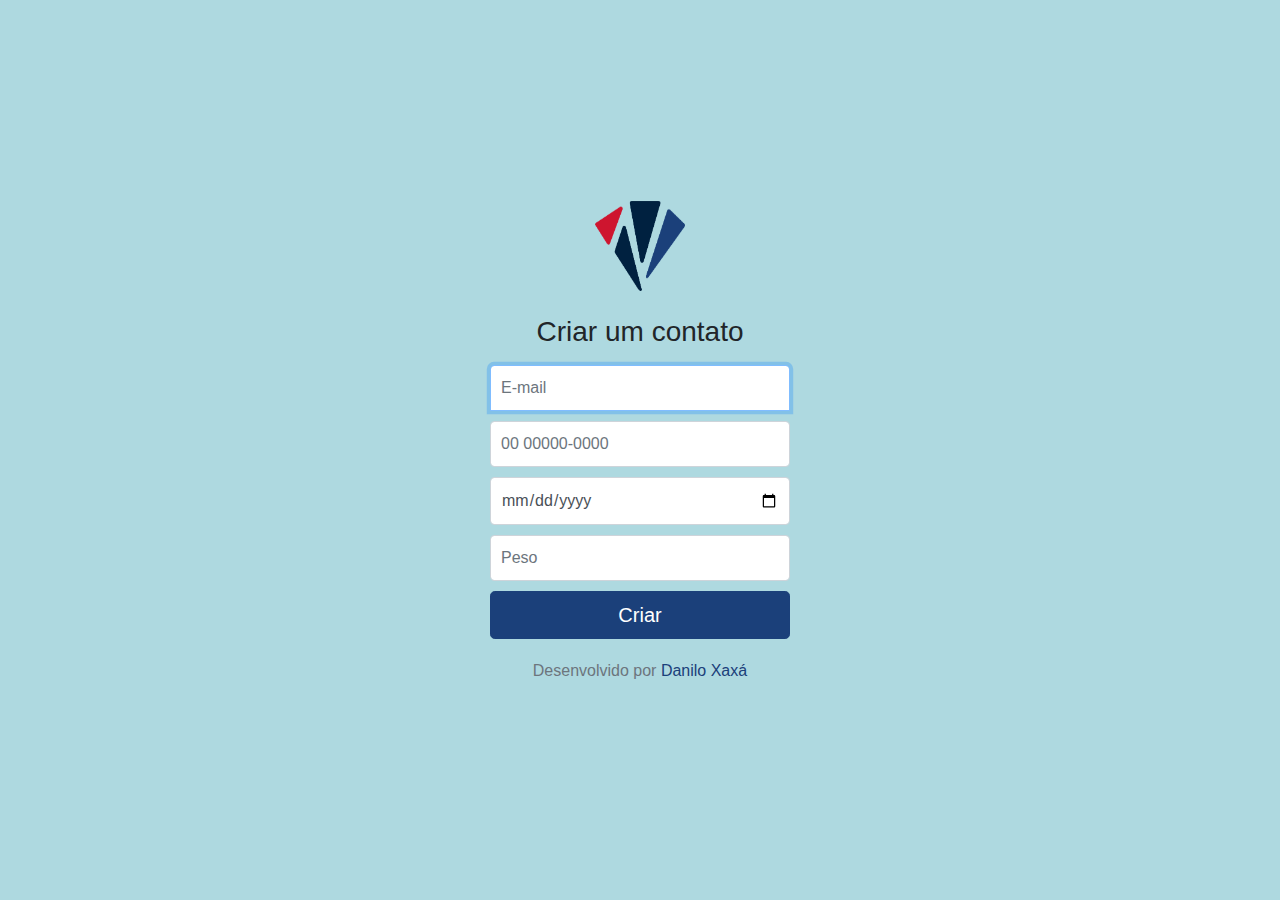
==== front/index.html @ cbb74866 "front-end básico pronto" ====
<!doctype html>
<html lang="en">
  <head>
    <meta charset="utf-8">
    <meta name="viewport" content="width=device-width, initial-scale=1, shrink-to-fit=no">
    <meta name="description" content="">
    <meta name="author" content="">
    <link rel="shortcut icon" href="favicon.ico" type="image/x-icon">

    <title>NT API</title>

    <link rel="canonical" href="https://getbootstrap.com/docs/4.0/examples/sign-in/">

    <!-- Bootstrap core CSS -->
    <link href="../dist/css/bootstrap.min.css" rel="stylesheet">

    <!-- Custom styles for this template -->
    <link href="signin.css" rel="stylesheet">
  </head>

  <body class="text-center">
    <form class="form-signin" >
      <img class="mb-4" src="logo.png" alt="Neuro" width="90" height="90">
      <h1 class="h3 mb-3 font-weight-normal">Criar um contato</h1>

      <label for="email" class="sr-only">E-mail</label>
      <input type="email" id="email" class="form-control sep" placeholder="E-mail" required autofocus>

      <label for="telefone" class="sr-only">Telefone</label>
      <input type="tel" pattern="[0-9]{2} [0-9]{5}-[0-9]{4}" placeholder="00 00000-0000" id="telefone" class="form-control sep" required autofocus>
      
      <label for="niver" class="sr-only">Aniversário</label>
      <input type="date" id="niver" class="form-control sep" placeholder="Aniversário" required autofocus>

      <label for="peso" class="sr-only">Peso (kg)</label>
      <input type="number" step=".01" id="peso" class="form-control sep" placeholder="Peso" min="1" required autofocus>

      <button class="btn btn-lg btn-primary btn-block sep" id="botao" type="submit">Criar</button>
      <p class="mt-5 mb-3 text-muted" style="margin-top: 20px !important;">Desenvolvido por <a href="https://www.linkedin.com/in/danilo-xaxa" target="_blank" id="xaxa">Danilo Xaxá</a></p>
    </form>
  </body>
</html>
---- front/signin.css ----
html,
body {
  height: 100%;
}

body {
  display: -ms-flexbox;
  display: -webkit-box;
  display: flex;
  -ms-flex-align: center;
  -ms-flex-pack: center;
  -webkit-box-align: center;
  align-items: center;
  -webkit-box-pack: center;
  justify-content: center;
  padding-top: 40px;
  padding-bottom: 40px;
  background-color: #f5f5f5;
}

.form-signin {
  width: 100%;
  max-width: 330px;
  padding: 15px;
  margin: 0 auto;
}
.form-signin .checkbox {
  font-weight: 400;
}
.form-signin .form-control {
  position: relative;
  box-sizing: border-box;
  height: auto;
  padding: 10px;
  font-size: 16px;
}
.form-signin .form-control:focus {
  z-index: 2;
}
.form-signin input[type="email"] {
  margin-bottom: -1px;
  border-bottom-right-radius: 0;
  border-bottom-left-radius: 0;
}
.form-signin input[type="password"] {
  margin-bottom: 10px;
  border-top-left-radius: 0;
  border-top-right-radius: 0;
}

body {
  background-color: #AED9E0 !important;
}

.sep {
  margin-top: 10px !important;
  margin-bottom: 10px !important;
}

#xaxa {
  color: #1B407A;
}

#xaxa:hover {
  color: #CE152F;
  text-decoration: none;
}

#botao {
  background-color: #1B407A !important;
  border-color: #1B407A !important;
}

/* 
#F2F7F2
#1B407A
#CE152F
#002140
#AED9E0
*/
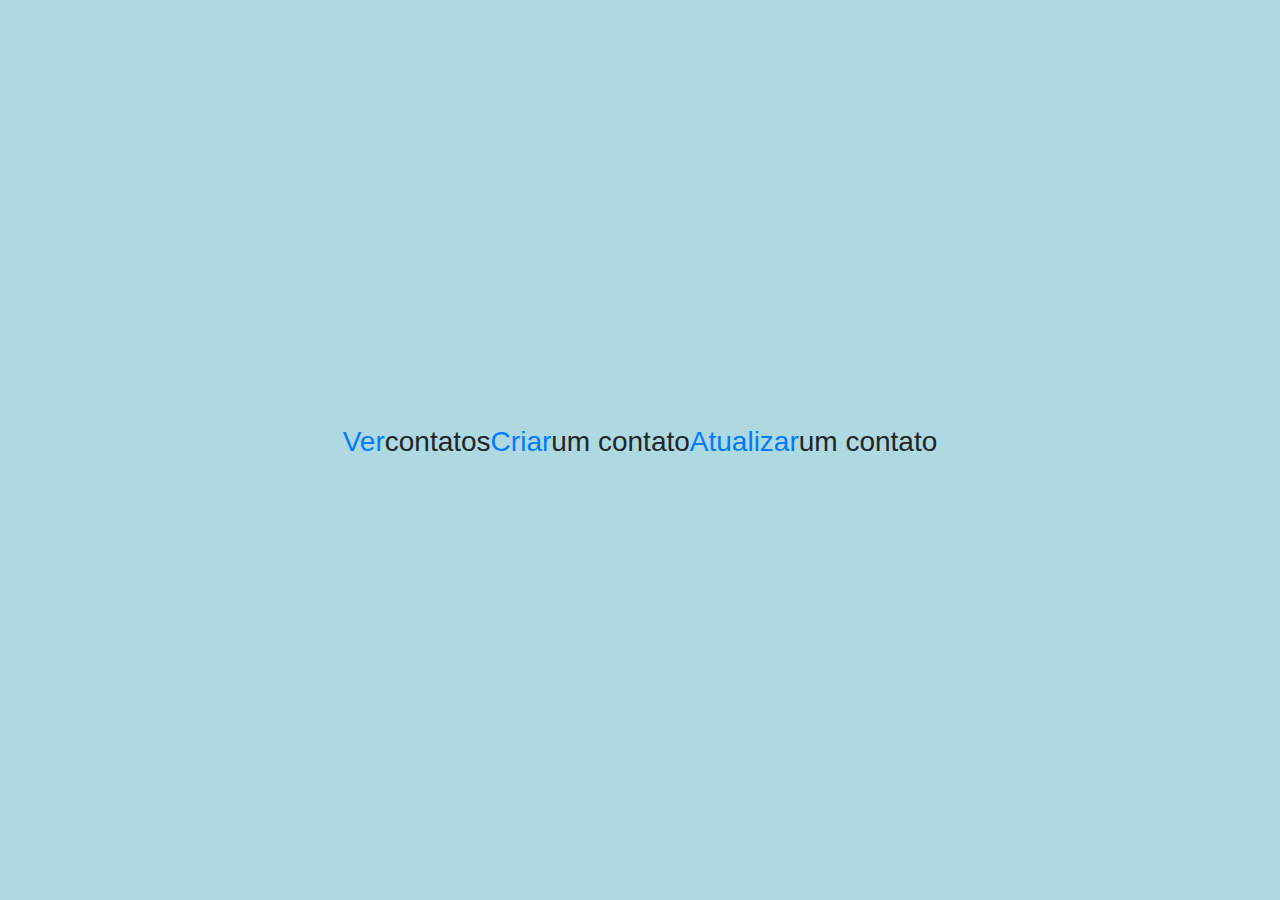
==== commit 41e36501: "adicionando index" ====
--- a/front/index.html
+++ b/front/index.html
@@ -1,14 +1,13 @@
-
 <!doctype html>
-<html lang="en">
+<html lang="pt-br">
   <head>
     <meta charset="utf-8">
     <meta name="viewport" content="width=device-width, initial-scale=1, shrink-to-fit=no">
     <meta name="description" content="">
     <meta name="author" content="">
-    <link rel="shortcut icon" href="favicon.ico" type="image/x-icon">
+    <link rel="shortcut icon" href="front/favicon.ico" type="image/x-icon">
 
-    <title>NT API</title>
+    <title>Bem-vindos!</title>
 
     <link rel="canonical" href="https://getbootstrap.com/docs/4.0/examples/sign-in/">
 
@@ -20,24 +19,8 @@
   </head>
 
   <body class="text-center">
-    <form class="form-signin" >
-      <img class="mb-4" src="logo.png" alt="Neuro" width="90" height="90">
-      <h1 class="h3 mb-3 font-weight-normal">Criar um contato</h1>
-
-      <label for="email" class="sr-only">E-mail</label>
-      <input type="email" id="email" class="form-control sep" placeholder="E-mail" required autofocus>
-
-      <label for="telefone" class="sr-only">Telefone</label>
-      <input type="tel" pattern="[0-9]{2} [0-9]{5}-[0-9]{4}" placeholder="00 00000-0000" id="telefone" class="form-control sep" required autofocus>
-      
-      <label for="niver" class="sr-only">Aniversário</label>
-      <input type="date" id="niver" class="form-control sep" placeholder="Aniversário" required autofocus>
-
-      <label for="peso" class="sr-only">Peso (kg)</label>
-      <input type="number" step=".01" id="peso" class="form-control sep" placeholder="Peso" min="1" required autofocus>
-
-      <button class="btn btn-lg btn-primary btn-block sep" id="botao" type="submit">Criar</button>
-      <p class="mt-5 mb-3 text-muted" style="margin-top: 20px !important;">Desenvolvido por <a href="https://www.linkedin.com/in/danilo-xaxa" target="_blank" id="xaxa">Danilo Xaxá</a></p>
-    </form>
+      <h1 class="h3 mb-3 font-weight-normal x"><a href="ver.html">Ver</a>contatos</h1>
+      <h1 class="h3 mb-3 font-weight-normal x"><a href="criar.html">Criar</a>um contato</h1>
+      <h1 class="h3 mb-3 font-weight-normal x"><a href="atualizar.html">Atualizar</a>um contato</h1>
   </body>
 </html>
--- a/front/signin.css
+++ b/front/signin.css
@@ -71,6 +71,10 @@
   border-color: #1B407A !important;
 }
 
+.x {
+  display: block !important;
+}
+
 /* 
 #F2F7F2
 #1B407A
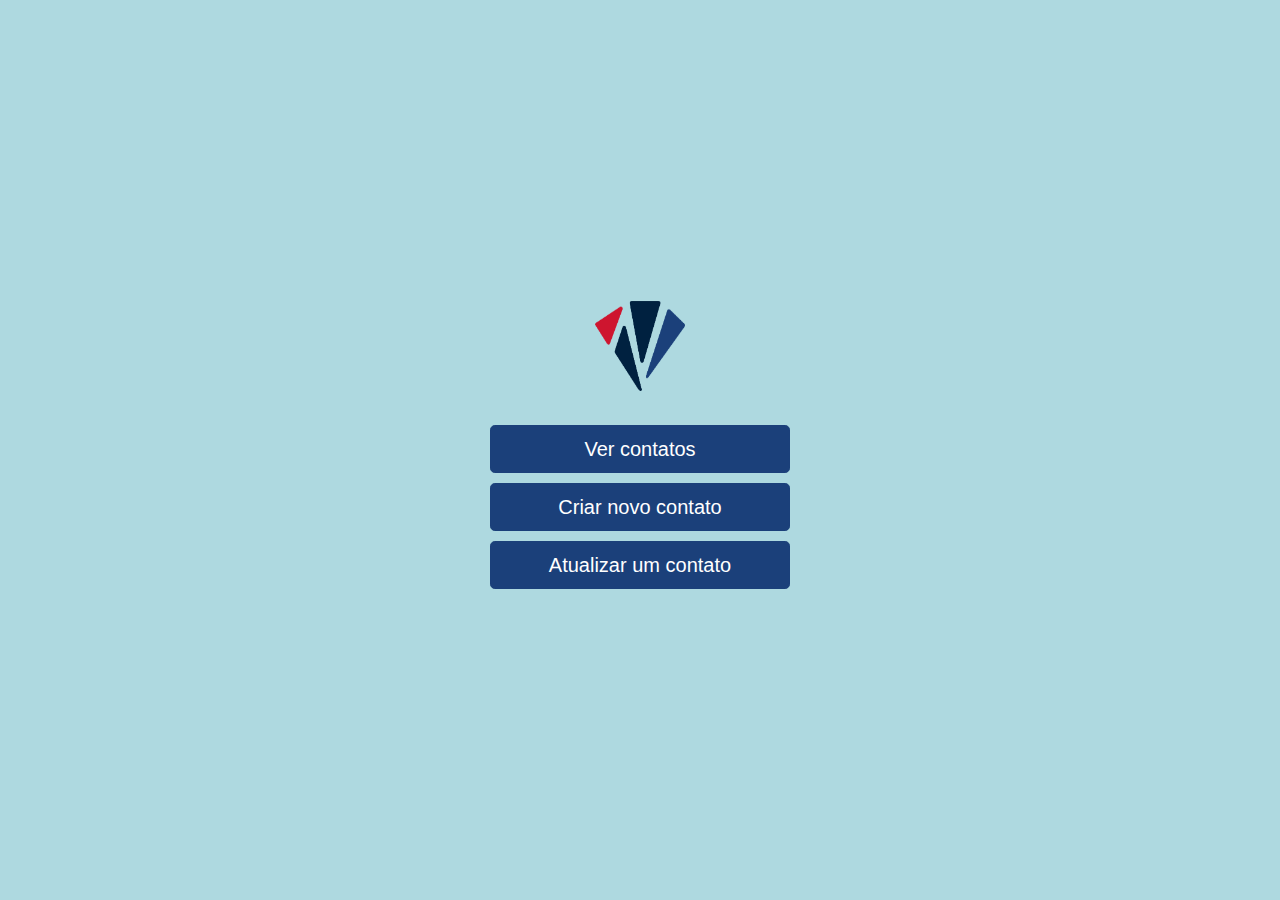
==== commit 9dfda939: "index prontinho" ====
--- a/front/index.html
+++ b/front/index.html
@@ -5,7 +5,7 @@
     <meta name="viewport" content="width=device-width, initial-scale=1, shrink-to-fit=no">
     <meta name="description" content="">
     <meta name="author" content="">
-    <link rel="shortcut icon" href="front/favicon.ico" type="image/x-icon">
+    <link rel="shortcut icon" href="favicon.ico" type="image/x-icon">
 
     <title>Bem-vindos!</title>
 
@@ -19,8 +19,11 @@
   </head>
 
   <body class="text-center">
-      <h1 class="h3 mb-3 font-weight-normal x"><a href="ver.html">Ver</a>contatos</h1>
-      <h1 class="h3 mb-3 font-weight-normal x"><a href="criar.html">Criar</a>um contato</h1>
-      <h1 class="h3 mb-3 font-weight-normal x"><a href="atualizar.html">Atualizar</a>um contato</h1>
+    <div class="form-signin">
+      <img class="mb-4" src="logo.png" alt="Neuro" width="90" height="90">
+      <a href="ver.html" class="btn btn-lg btn-primary btn-block sep botao" id="ver" type="submit">Ver contatos</a>
+      <a href="criar.html" class="btn btn-lg btn-primary btn-block sep botao" id="criar" type="submit">Criar novo contato</a>
+      <a href="atualizar.html" class="btn btn-lg btn-primary btn-block sep botao" id="atualizar" type="submit">Atualizar um contato</a>
+    </div>
   </body>
 </html>
--- a/front/signin.css
+++ b/front/signin.css
@@ -71,6 +71,11 @@
   border-color: #1B407A !important;
 }
 
+.botao {
+  background-color: #1B407A !important;
+  border-color: #1B407A !important;
+}
+
 .x {
   display: block !important;
 }
